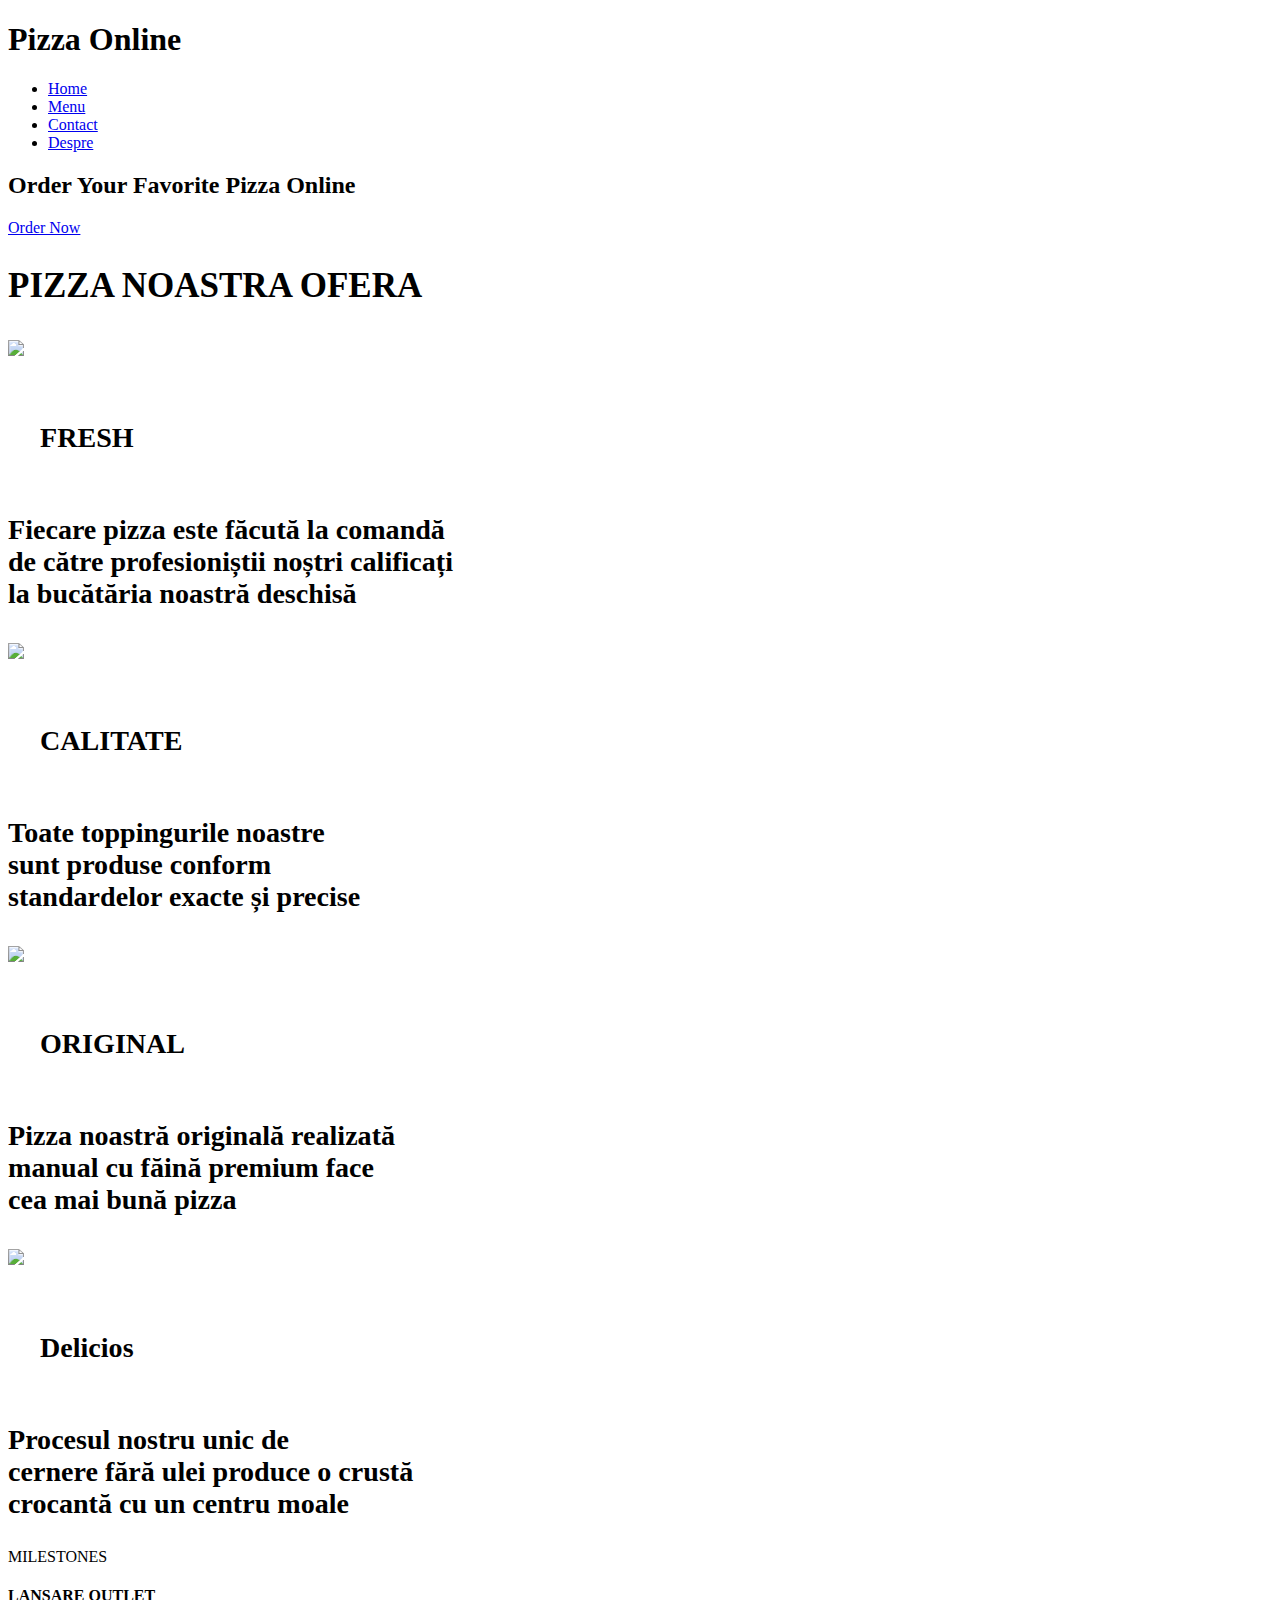
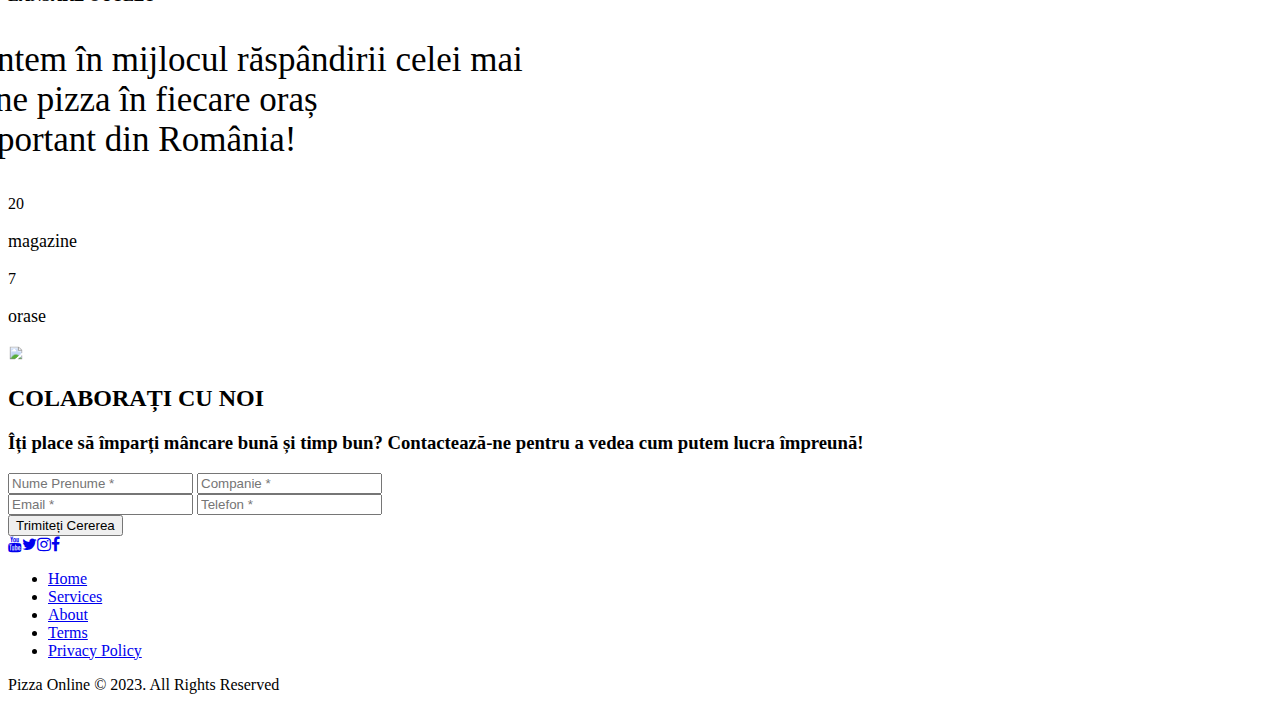
==== despre.html @ 7fdff61f "Add files via upload" ====
<!DOCTYPE html>
<html>
<head>
	<title>Pizza Online</title>
	<link rel="stylesheet" type="text/css" href="Despre.css">
</head>
<body>
	<header>
		<h1>Pizza Online</h1>
		<nav>
			<ul>
				<li><a href="index.html">Home</a></li>
				<li><a href="meniu.html">Menu</a></li>
				<li><a href="contact.html">Contact</a></li>
				<li><a href="despre.html">Despre</a></li>
			</ul>
		</nav>
		
	</header>

	<section class="hero-image">
		<div class="hero-text">
			<h2>Order Your Favorite Pizza Online</h2>
			<a href="#" class="button">Order Now</a>
		</div>
	</section>
	<section class="icons">
	    <h2 style='font-size:35px;'>PIZZA NOASTRA OFERA<h2>
		<div class="images">
            <img src='https://uspizza.my/wp-content/uploads/2021/06/US-Pizza-Malaysia-About-Icon-Fresh.png' style='width: 200px'>
		    <h3 style='padding: 2rem'>FRESH<h3>
			<p>Fiecare pizza este făcută la comandă<br>de către profesioniștii noștri calificați<br>la bucătăria noastră deschisă</p>
		</div>
		<div class="images">		
		    <img src='https://uspizza.my/wp-content/uploads/2021/06/US-Pizza-Malaysia-About-Icon-Quality.png' style='width: 200px'>
		    <h3 style='padding: 2rem'>CALITATE<h3>	
            <p>Toate toppingurile noastre<br>sunt produse conform<br>standardelor exacte și precise</p>						
		</div>
		<div class="images">		
		    <img src='https://uspizza.my/wp-content/uploads/2021/06/US-Pizza-Malaysia-About-Icon-Original.png' style='width: 200px'>
		    <h3 style='padding: 2rem'>ORIGINAL<h3>
            <p>Pizza noastră originală realizată<br>manual cu făină premium face<br>cea mai bună pizza</p>							
		</div>
		<div class="images">		
	     	<img src='https://uspizza.my/wp-content/uploads/2021/06/US-Pizza-Malaysia-About-Icon-Tasty.png' style='width: 200px'>
		    <h3 style='padding: 2rem'>Delicios<h3>
			<p>Procesul nostru unic de<br>cernere fără ulei produce o crustă<br>crocantă cu un centru moale</p>			
		</div>		
	</section>
	<section class="map">
	    <div class="map-text">
		<h>MILESTONES</h>
		<h4>LANSARE OUTLET</h4>
		    <div class="milesones">
			  <p style="font-size: 35px; margin-left: -3rem; font-weight:normal;">Suntem în mijlocul răspândirii celei mai<br> bune pizza în fiecare oraș<br>important din România!</p>
			</div>
		    <div class="milesones">			
			  <p>20</p>
			  <p style="font-size:18px; font-weight:300">magazine</p>
			</div>
		    <div class="milesones">			
			  <p>7</p>
			  <p style="font-size:18px; font-weight:300">orase</p>
			</div>
			<img src='https://i.postimg.cc/vZp4Hkfp/pizza.png' style='scale: 0.8')>
		</div>
	</section>
	<section class="colab">
        <div class="colab-text">		
	   	   <h2>COLABORAȚI CU NOI</h2>
		   <h3>Îți place să împarți mâncare bună și timp bun? Contactează-ne pentru a vedea cum putem lucra împreună!</h3>
		</div>		   
    <form>
      <div class="form-group">
        <input type="text" id="name" name="name" class="no-outline" placeholder="Nume Prenume *">
        <input type="text" id="company" name="company" class="no-outline" placeholder="Companie *">
      </div>
      <div class="form-group">
        <input type="email" id="email" name="email" class="no-outline" placeholder="Email *">
        <input type="tel" id="telephone" name="telephone" class="no-outline" placeholder="Telefon *">
      </div>
      <button type="submit">Trimiteți Cererea</button>
    </form>
	</section>

<body>
    <div class="footer-basic">
        <footer>
		<link rel="stylesheet" href="https://cdnjs.cloudflare.com/ajax/libs/font-awesome/4.7.0/css/font-awesome.min.css">
            <div class="social"><a href="#" class="fa fa-youtube"></a></i></a><a href="#"><i class="fa fa-twitter"></i></a><a href="#"><i class="fa fa-instagram"></i></a><a href="#"><i class="fa fa-facebook"></i></a></div>
            <ul class="list-inline">
                <li><a href="index.html">Home</a></li>
                <li><a href="#">Services</a></li>
                <li><a href="despre.html">About</a></li>
                <li><a href="#">Terms</a></li>
                <li><a href="#">Privacy Policy</a></li>
            </ul>
            <p class="copyright">Pizza Online © 2023. All Rights Reserved</p>
        </footer>
	</div>


</body>
</html>
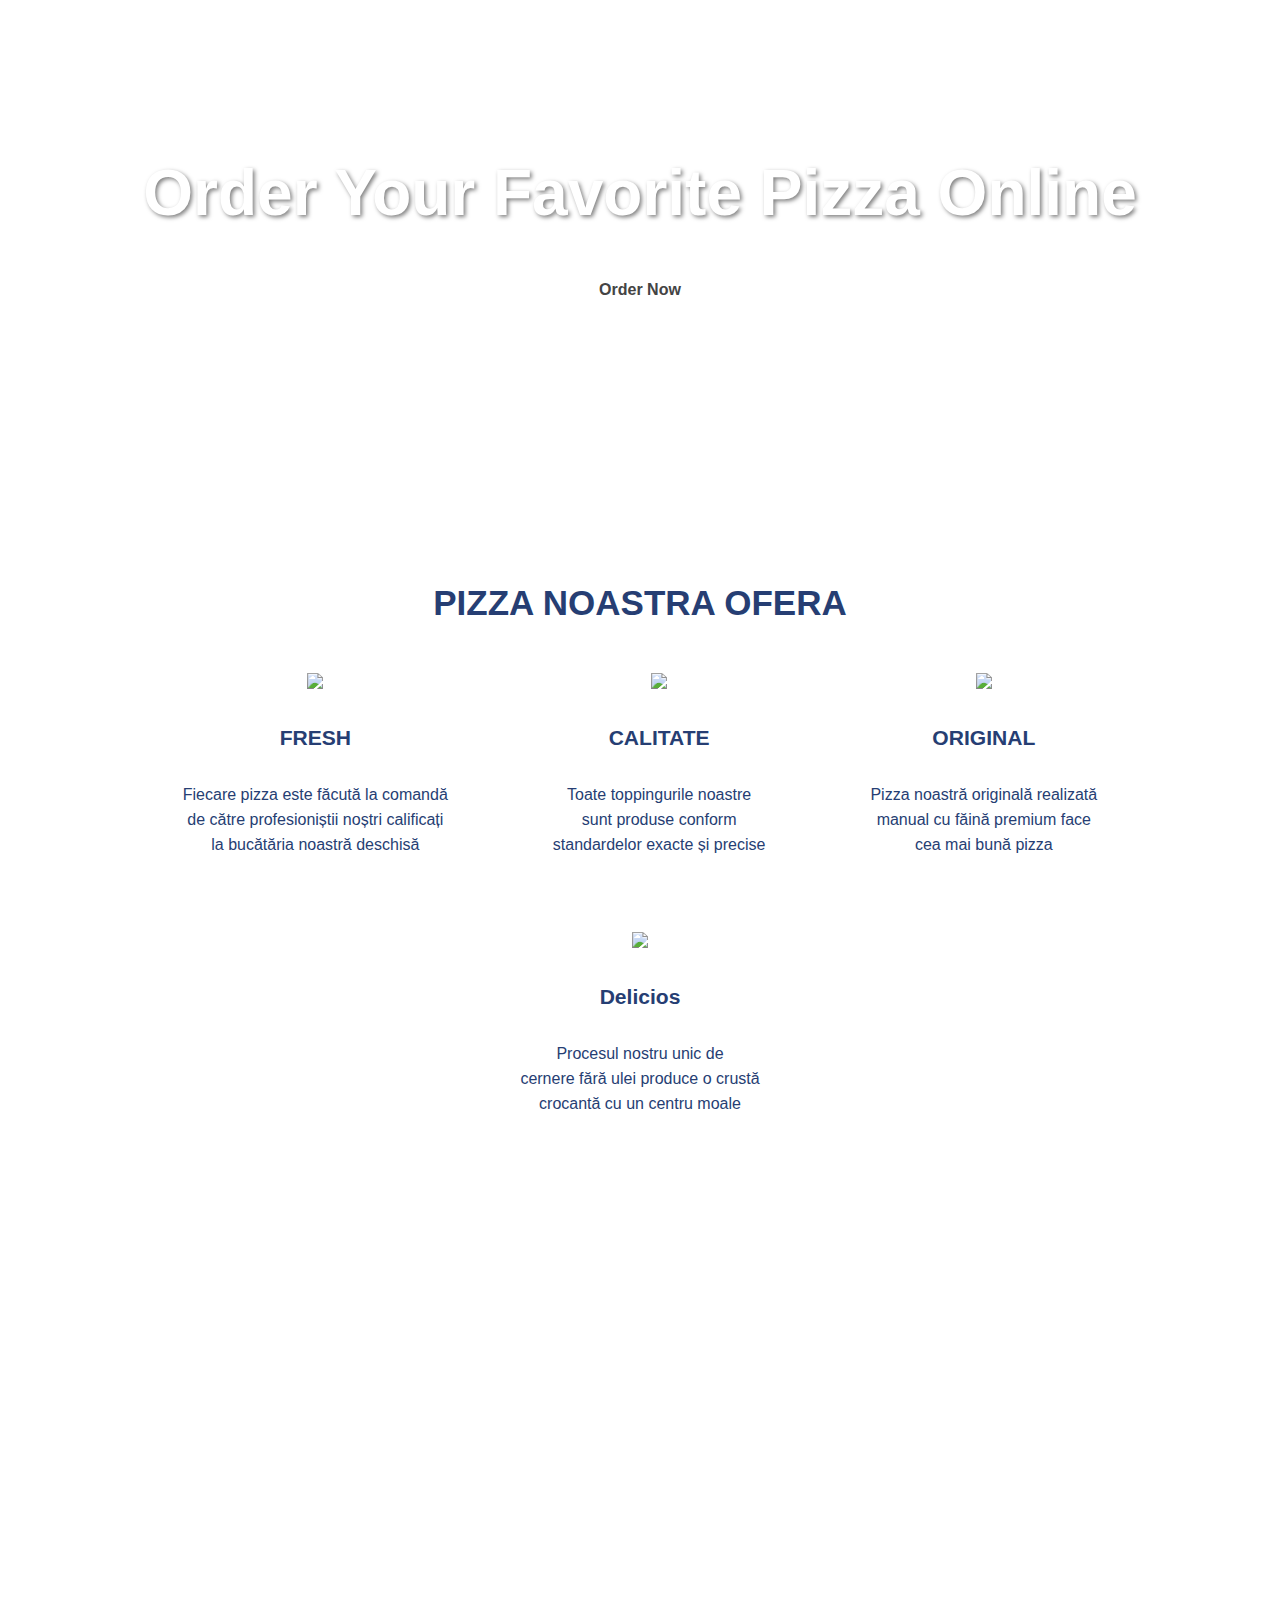
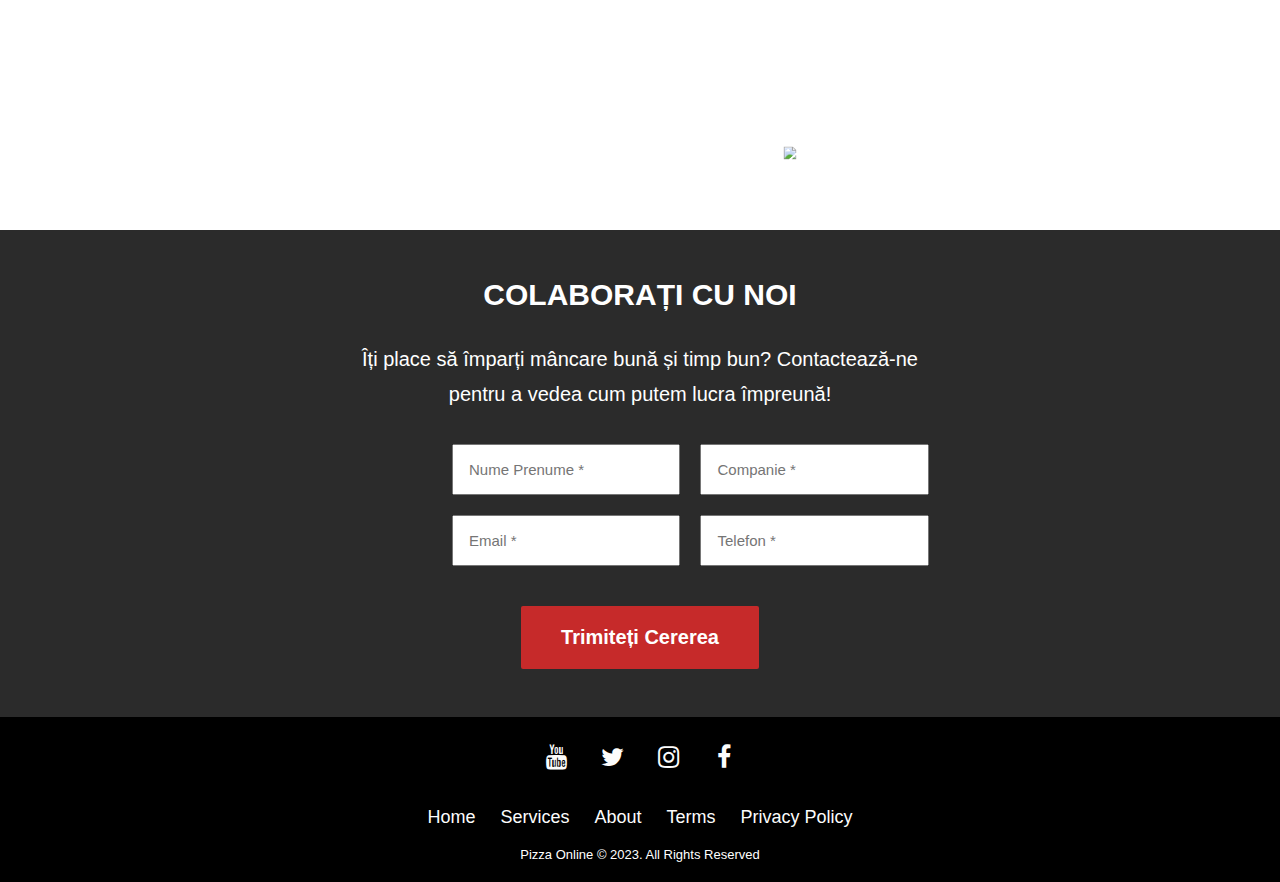
==== commit 70c14df6: "Update despre.html" ====
--- a/despre.html
+++ b/despre.html
@@ -2,7 +2,7 @@
 <html>
 <head>
 	<title>Pizza Online</title>
-	<link rel="stylesheet" type="text/css" href="Despre.css">
+	<link rel="stylesheet" type="text/css" href="despre.css">
 </head>
 <body>
 	<header>
--- a/despre.css
+++ b/despre.css
@@ -0,0 +1,249 @@
+/* Global styles */
+* {
+  margin: 0;
+  padding: 0;
+  box-sizing: border-box;
+  font-family: Arial, sans-serif;
+}
+/* Header styles */
+header {
+  background-color: none;
+  display: flex;
+  justify-content: space-between;
+  align-items: center;
+  padding: 1rem 2rem;
+}
+
+h1 {
+  font-size: 3rem;
+  font-family: Cursive;
+  color: white;
+}
+
+nav ul {
+  display: flex;
+}
+
+nav ul li {
+  list-style: none;
+  margin-left: 2rem;
+}
+
+nav ul li a {
+  text-decoration: none;
+  color: white;
+  font-size: 1.2rem;
+  transition: color 0.3s ease;
+}
+
+nav ul li a:hover {
+  color: #D1D1D1;
+}
+
+/* Hero section styles */
+.hero-image {
+  background-image: url('https://restaumatic-production.imgix.net/uploads/accounts/25543/media_library/1aebeeee-c45b-4626-992c-c192b1b63eb4.jpg?auto=compress&blur=0&crop=focalpoint&fit=crop&fp-x=0.5&fp-y=0.5&h=620&rect=0%2C0%2C2000%2C1457&w=1200');
+  height: 500px;
+  background-size: cover;
+  background-position: middle;
+  display: flex;
+  justify-content: center;
+  align-items: center;
+  text-align: center;
+  margin-top: -100px;
+}
+
+.hero-text {
+  color: white;
+  text-shadow: 2px 2px 4px rgba(0, 0, 0, 0.5);
+  position:absolute;
+}
+
+.hero-text h2 {
+  font-size: 4rem;
+  margin-bottom: 2rem;
+}
+
+.button {
+  display: inline-block;
+  padding: 1rem 2rem;
+  background-color: white;
+  color: #444;
+  font-weight: bold;
+  text-decoration: none;
+  border-radius: 5px;
+  border-style: solid;
+  border-color: white;
+  text-shadow: none;
+  transition: background-color 1s ease;
+}
+
+.button:hover {
+  color: white;
+  text-shadow: 2px 2px 4px rgba(0, 0, 0, 0.5);
+  border-radius: 5px;
+  border-style: solid;
+  border-color: white;
+  background-color: transparent;
+}
+.icons{
+	text-align: center;
+	padding: 6rem 2rem;
+	color: #263E73;
+	font-size: 12px;
+}
+.images{
+	display:inline-block;
+	padding:50px 50px 25px 50px;
+}
+.images p{
+    text-align:center;
+	font-weight: lighter;
+	line-height: 25px;
+	font-size: 16px;
+}
+.map{
+	background-image: url('https://uspizza.my/wp-content/uploads/2020/10/milestone-2-03-1.jpg');
+    background-size: cover;	
+}
+.map-text{
+	padding: 4rem;
+	text-align: center;
+	color: white;
+}
+
+.map-text h{
+   font-size: 30px;
+   font-weight: bold;
+}
+
+.map-text h4{
+	margin-top: 20px;
+	font-weight: 300;
+}
+.milesones{
+	display: inline-block;
+	padding-top: 5rem;
+	font-size: 80px;
+	text-align: left;
+}
+.milesones p{
+	font-weight: bold;
+	margin-left: 200px;
+	margin-right: 50px;
+}
+	
+.colab{
+	background-color: #2b2b2b;
+	color: white;
+	padding: 3rem 2rem;
+	align-items: center;
+	text-align: center;	
+}
+.colab-text h2{
+	font-size: 30px;
+	padding-bottom: 30px;
+}
+
+.colab-text h3{
+	font-size: 20px;
+	font-weight: 200;
+    margin-left: 305px;
+    margin-right: 305px;
+	line-height: 35px;
+	padding-bottom: 2rem;	
+}
+
+.form-group {
+  display: flex;
+  flex-wrap: wrap;
+  padding-left: 400px; 
+}
+
+.form-group input {
+  width: 28%;
+  padding: 15px;
+  margin-bottom: 20px;
+  margin-left: 20px;
+  font-size: 15px;
+}
+
+.no-outline:focus {
+  outline: none;
+}
+
+button[type="submit"] {
+  margin-top: 20px;
+  font-weight: bold;
+  color: white;
+  padding: 20px 40px;
+  font-size: 20px;
+  background-color: #C62A2A;
+  border: none;
+  border-radius: 2px;
+  cursor: pointer;
+  transition: background-color 0.2s ease; 
+}
+
+button[type="submit"]:hover {
+  background-color: #c42323;
+}
+	
+.footer-basic {
+  padding:20px ;
+  background-color:black;
+  color: #FCFCFC;
+}
+
+.footer-basic ul {
+  padding:;
+  text-align:center;
+  font-size:18px;
+  line-height:1.6;
+  margin-bottom:0;
+}
+
+.footer-basic li {
+  padding:0 10px;
+  display: inline-block;
+}
+
+.footer-basic ul a {
+  color:inherit;
+  text-decoration:none;
+  opacity:1;
+
+}
+
+.footer-basic ul a:hover {
+  opacity:0.8;
+}
+
+.footer-basic .social {
+  text-align:center;
+  padding-bottom:25px;
+}
+
+.footer-basic .social > a {
+  font-size:25px;
+  width:40px;
+  height:40px;
+  line-height:40px;
+  display:inline-block;
+  text-align:center;
+  margin:0 8px;
+  color:inherit;
+  opacity:1;
+}
+
+.footer-basic .social > a:hover {
+  opacity:0.8;
+}
+
+.footer-basic .copyright {
+  margin-top:15px;
+  text-align:center;
+  font-size:13px;
+  color:white;
+  margin-bottom:0;
+}